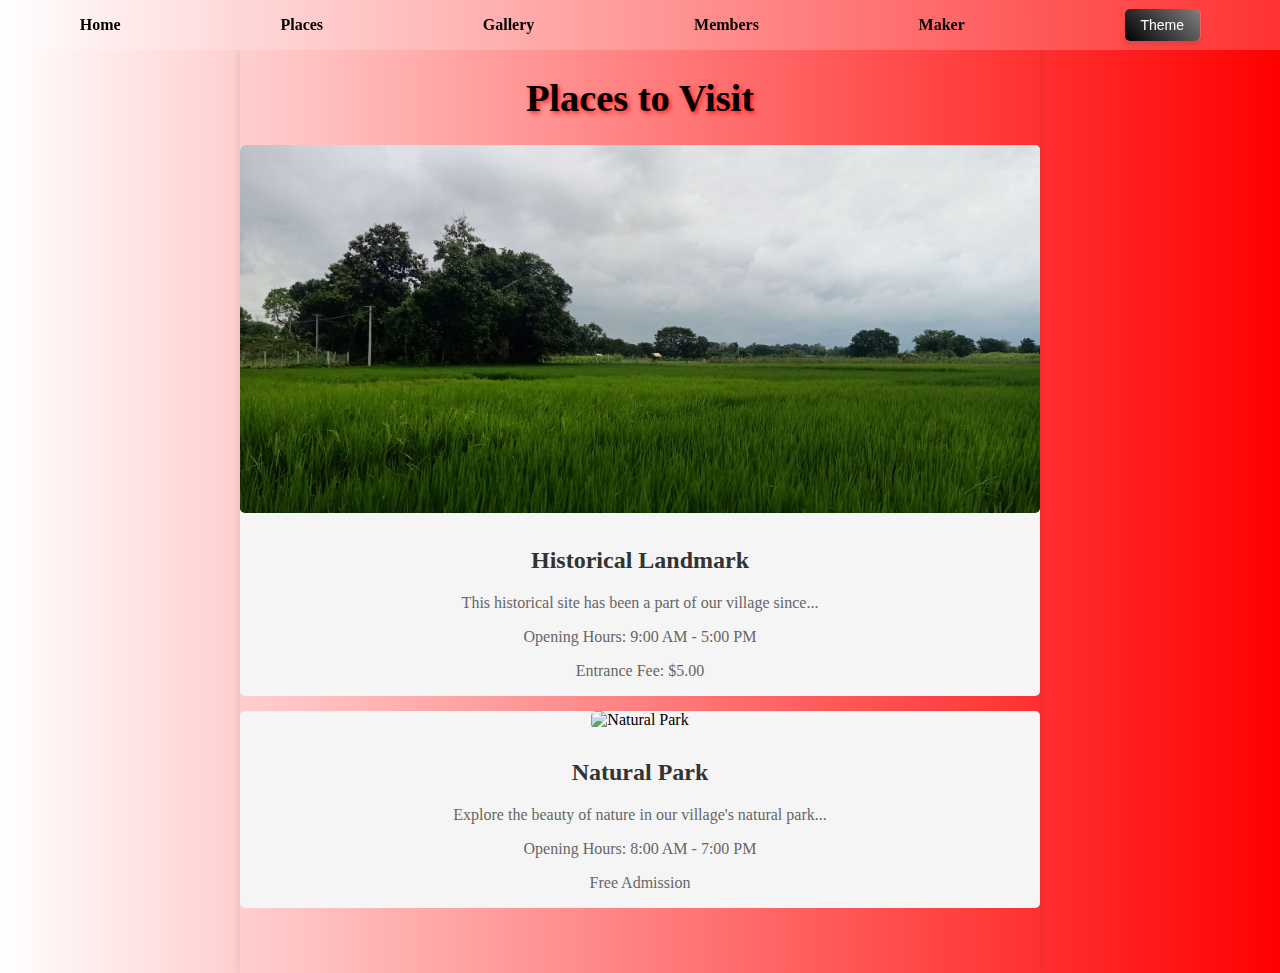
==== attractions.html @ 7227f58a "members" ====
<!DOCTYPE html>
<html lang="en">
  <head>
    <meta charset="UTF-8" />
    <meta name="viewport" content="width=device-width, initial-scale=1.0" />
    <title>Document</title>
    <link rel="stylesheet" href="common.css" />
    <link rel="stylesheet" href="darkmode.css" />
    <script src="index.js"></script>
    <style>
      section {
        max-width: 800px;
        margin: 0px auto;
        box-shadow: 0 0 10px rgba(0, 0, 0, 0.1);
        background: transparent;
        padding: 50px 0;
        text-align: center;
      }
      h1 {
        font-weight: bold;
        font-size: 2.4rem;
        color: black;
        text-shadow: 2px 2px 4px rgba(255, 0, 0, 0.8);
       
      }
      .attraction {
        /* margin-bottom: 20px;
            padding: 10px;
            border: 1px solid #ddd;
            border-radius: 5px;
            background-color: #fff; */

        border-radius: 5px;
        overflow: hidden;
        margin: 0px auto 15px;
        background: whitesmoke;
      }

      h2 {
        color: #333;
      }

      p {
        color: #666;
      }

      img {
        max-width: 100%;
        height: auto;
        border-radius: 5px;
        margin-bottom: 10px;
      }
    </style>
  </head>
  <body>
    <div class="container" id="home">
      <nav class="navbar">
        <ul>
          <li><a href="index.html">Home</a></li>
          <li><a href="#places">Places</a></li>
          <li><a href="gallery.html">Gallery</a></li>
          <li><a href="members.html">Members</a></li>
          <li><a href="contact.html">Maker</a></li>
          <li><button id="dark-mode-btn">Theme</button></li>
          <!-- <li><a href="#education">Education</a></li> -->
        </ul>
      </nav>
      <section class="placestovisit" id="places">
        <h1>Places to Visit</h1>
        <div class="attraction">
         
          <img src="./resources/Image1.jpg" alt="Historical Landmark" />
          <h2>Historical Landmark</h2>
          <p>This historical site has been a part of our village since...</p>
          <p>Opening Hours: 9:00 AM - 5:00 PM</p>
          <p>Entrance Fee: $5.00</p>
          <!-- Add more details as needed -->
        </div>

        <div class="attraction">
          <img src="./resources/Image2.jpg" alt="Natural Park" />
          <h2>Natural Park</h2>
          <p>Explore the beauty of nature in our village's natural park...</p>
          <p>Opening Hours: 8:00 AM - 7:00 PM</p>
          <p>Free Admission</p>
          <!-- Add more details as needed -->
        </div>

        <!-- Add more attractions as needed -->
      </section>
    </div>
  </body>
</html>
---- common.css ----
html{
  scroll-behavior: smooth;
}

body {
  margin: 0;
  padding: 0;
  background: linear-gradient(45deg, red, white);
  box-sizing: border-box;
  overflow: auto; /* Remove default margin and padding and hide overflow */
}

.container {
  width: 100vw;
  min-height: 100vh;
  background: linear-gradient(to left, white, red);
  background-size: 200% 100%;
}

.container:hover {
  background: linear-gradient(to right, white, red);
}

/* Common styles for the navbar */
.navbar {
  background-color: rgba(255, 255, 255, 0.2);
  backdrop-filter: blur(10px);
  position: fixed;
  top: 0;
  left: 0;
  width: 100%;
  z-index: 1000;
}

ul {
  list-style: none;
  margin: 0;
  padding: 0;
  display: flex;
  justify-content: space-around;
  align-items: center;
  height: 50px;
}

li {
  margin: 0;
}

a {
  text-decoration: none;
  color: #000000;
  font-weight: bold;
  font-size: 16px;
  transition: color 0.3s ease;
}

a:hover {
  color: #fc2a05;
}


/* Responsive styles */
@media screen and (max-width: 768px) {
  a {
    font-size: 12px; 
  }
}

footer {
  background-color: #8b0000; 
  color: white;
  text-align: center;
  padding: 20px;
}

.contact-links {
  margin-top: 20px;
}

.contact-links a {
  color: white;
  margin: 0 10px;
  text-decoration: none;
}
---- darkmode.css ----
#dark-mode-btn {
  cursor: pointer;
  background: linear-gradient(45deg, black, grey);
  border: none;
  padding: 8px 16px;
  border-radius: 5px;
  font-size: 14px;
  color: #fff;
  transition: background 0.3s ease;
  backdrop-filter: blur(10px);
  box-shadow: 0 4px 6px rgba(0, 0, 0, 0.1);
}
@media screen and (max-width: 768px) {
  #dark-mode-btn {
    padding: 6px 12px;
    font-size: 10px;
  }
}

#dark-mode-btn:hover {
  background: linear-gradient(45deg, grey, black);
}

body.dark-mode {
  background: linear-gradient(to right, black, grey);
}

body.dark-mode .container {
  background: linear-gradient(to right, black, grey);
  color: #fff;
}
body.dark-mode .container:hover {
  background: linear-gradient(to left, black, grey);
  color: #fff;
}

body.dark-mode .navbar a {
  color: white;
}
body.dark-mode .navbar a:hover {
  color: red;
}
body.dark-mode #dark-mode-btn {
  background: linear-gradient(45deg, red, white);
  color: black;
}
body.dark-mode #dark-mode-btn:hover {
  background: linear-gradient(45deg, white, red);
  color: black;
}

body.dark-mode .site-header {
  background: linear-gradient(to right, black, grey);
  color: #fff;
}
body.dark-mode .site-header:hover {
  background: linear-gradient(to left, black, grey);
  color: #fff;
}

body.dark-mode .About {
  background: linear-gradient(45deg, black, grey);
  /* color: #fff; */
}
body.dark-mode .About h2 {
  color: #fff;
  text-shadow: 2px 2px 4px rgba(255, 255, 255, 0.8);
}
body.dark-mode .About p {
  color: #fff;
}




body.dark-mode .placestovisit h1 {
  color: black;
  text-shadow: 2px 2px 4px rgba(255, 255, 255, 0.877);
}



body.dark-mode .services-section {
  background: linear-gradient(45deg, black, grey);
  color: #fff;
 
}
body.dark-mode .services-section h2{
  text-shadow: 3px 3px 4px rgba(255, 255, 255, 0.8);
}

body.dark-mode .important-members-section {
  background: linear-gradient(45deg, grey, black);
  color: #fff;
}
body.dark-mode .important-members-section h2 {
  color: black;
  text-shadow: 3px 3px 4px rgba(255, 255, 255, 0.8);
}

body.dark-mode .important-members-section p {
  color: #fff;
}
body.dark-mode .important-members-section h3 {
  color: black;
}

body.dark-mode .important-members-section:hover {
  background: linear-gradient(to left, rgb(167, 162, 162), black);
}

body.dark-mode footer {
  background-color: #252525;
  color: #fff;
}
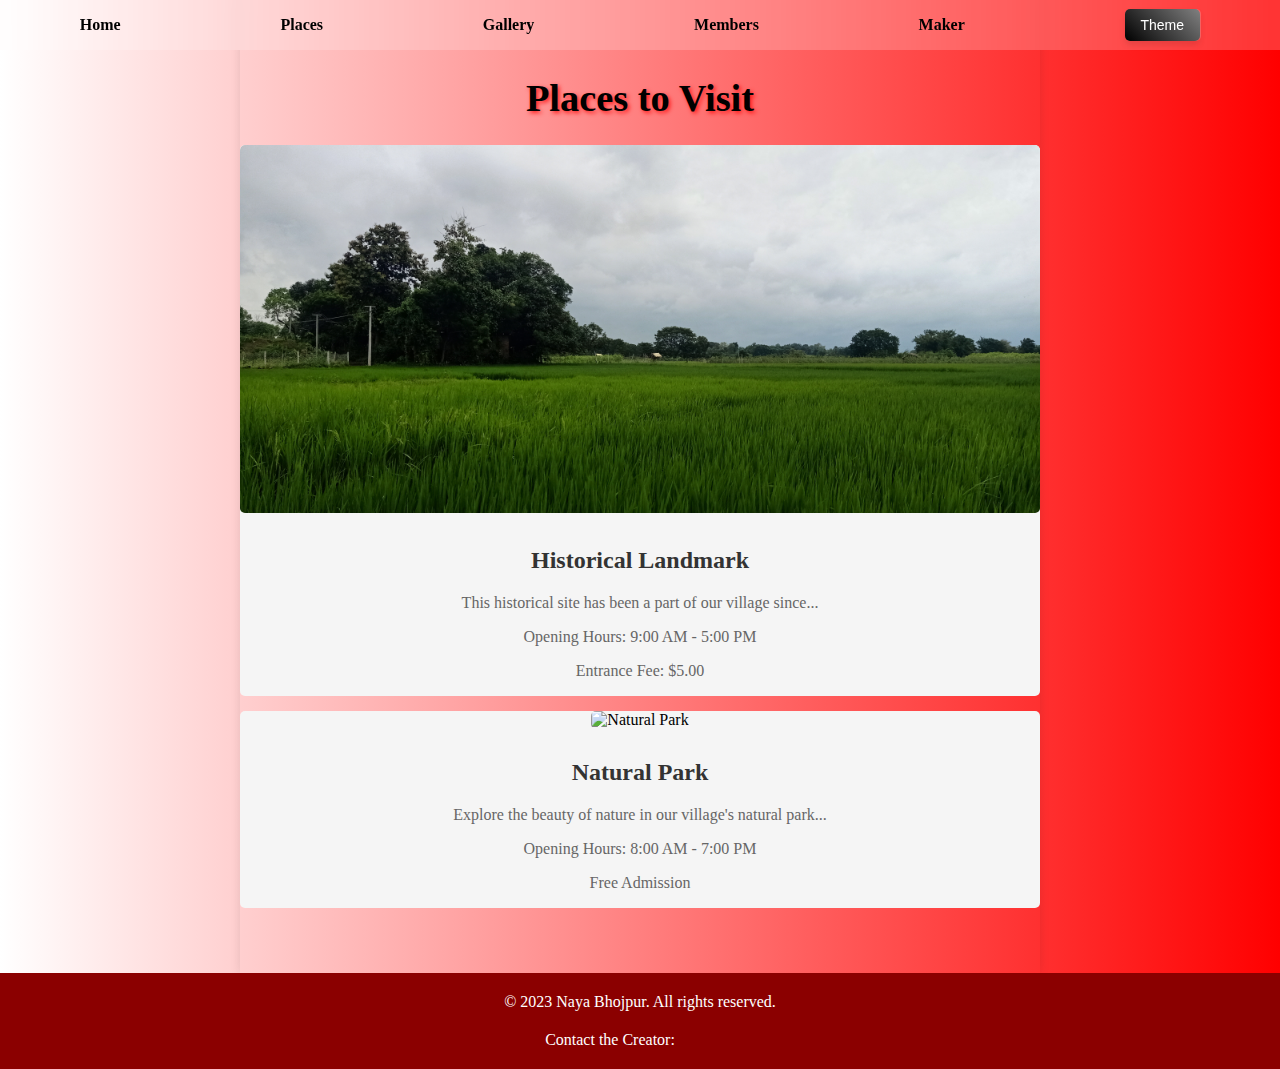
==== commit ed509afe: "footer added in attractions" ====
--- a/attractions.html
+++ b/attractions.html
@@ -6,6 +6,10 @@
     <title>Document</title>
     <link rel="stylesheet" href="common.css" />
     <link rel="stylesheet" href="darkmode.css" />
+    <script
+      src="https://kit.fontawesome.com/df03884f51.js"
+      crossorigin="anonymous"
+    ></script>
     <script src="index.js"></script>
     <style>
       section {
@@ -88,6 +92,32 @@
 
         <!-- Add more attractions as needed -->
       </section>
+    
+      <footer>
+        &copy; 2023 Naya Bhojpur. All rights reserved.
+        <div class="contact-links">
+          Contact the Creator:
+          <a
+            href="mailto:saurabhswarnakar394@gmail.com"
+            title="Email"
+            target="_blank"
+            ><i class="fa-solid fa-envelope"></i
+          ></a>
+          <a
+            href="https://www.linkedin.com/in/saurabhverma394"
+            title="LinkedIn"
+            target="_blank"
+            ><i class="fab fa-linkedin"></i
+          ></a>
+          <a
+            href="https://www.instagram.com/swarnakar.saurabh"
+            title="Instagram"
+            target="_blank"
+            ><i class="fab fa-instagram"></i
+          ></a>
+          <!-- Add more contact links as needed -->
+        </div>
+      </footer>
     </div>
   </body>
 </html>
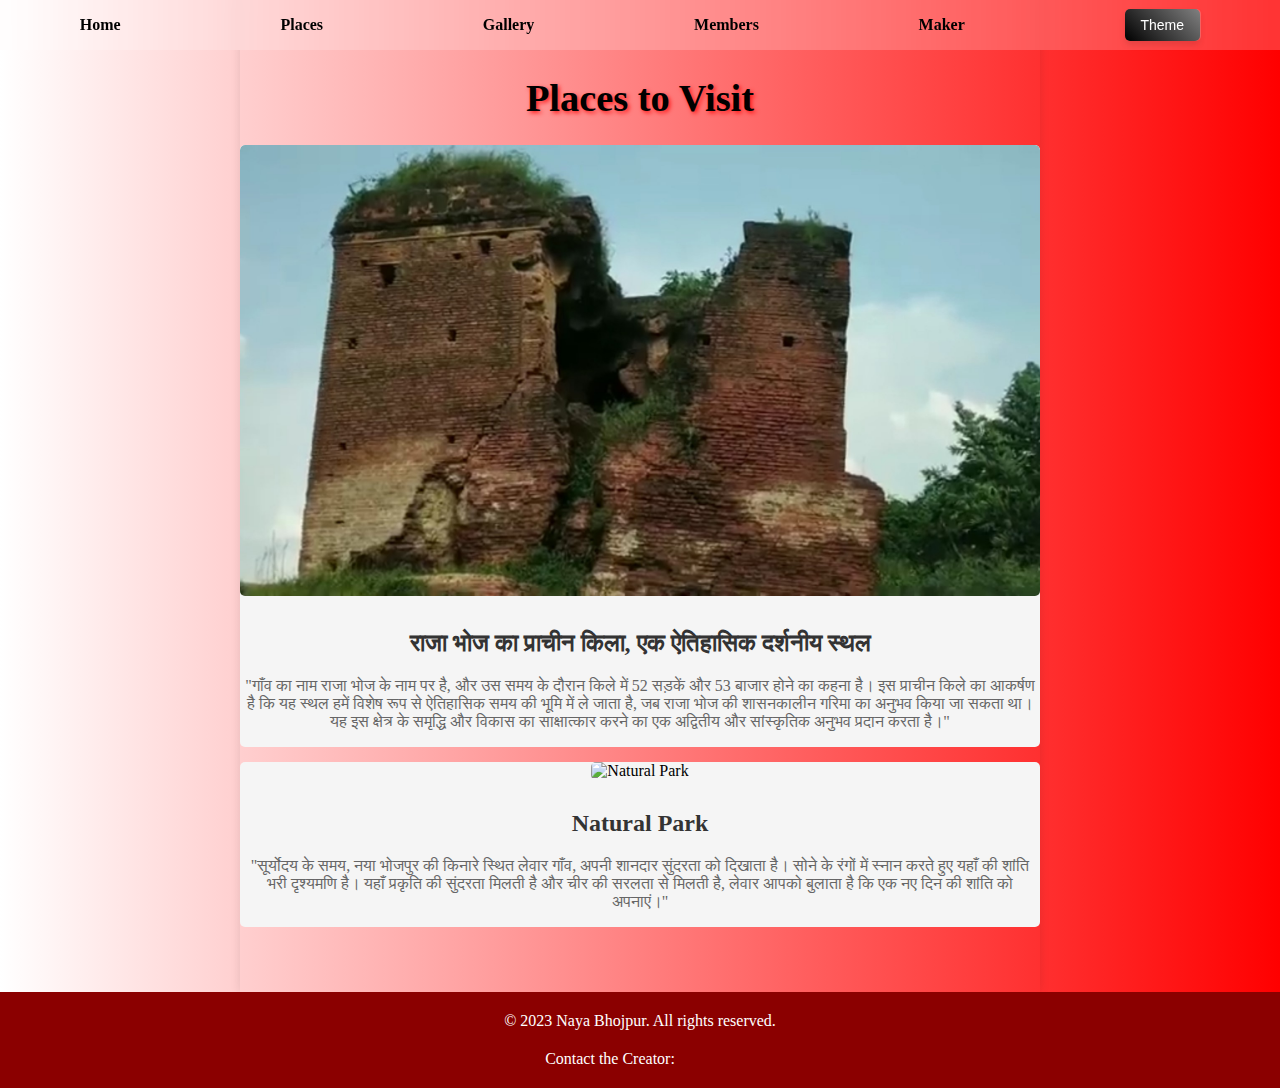
==== commit d23ab562: "details added" ====
--- a/attractions.html
+++ b/attractions.html
@@ -25,7 +25,6 @@
         font-size: 2.4rem;
         color: black;
         text-shadow: 2px 2px 4px rgba(255, 0, 0, 0.8);
-       
       }
       .attraction {
         /* margin-bottom: 20px;
@@ -72,27 +71,38 @@
       <section class="placestovisit" id="places">
         <h1>Places to Visit</h1>
         <div class="attraction">
-         
-          <img src="./resources/Image1.jpg" alt="Historical Landmark" />
-          <h2>Historical Landmark</h2>
-          <p>This historical site has been a part of our village since...</p>
-          <p>Opening Hours: 9:00 AM - 5:00 PM</p>
-          <p>Entrance Fee: $5.00</p>
+          <img src="./resources/attractions/Fort.jpg" alt="Historical Landmark" />
+          <h2>राजा भोज का प्राचीन किला, एक ऐतिहासिक दर्शनीय स्थल</h2>
+          <p>
+            "गाँव का नाम राजा भोज के नाम पर है, और उस समय के दौरान किले में 52
+            सड़कें और 53 बाजार होने का कहना है। इस प्राचीन किले का आकर्षण है कि
+            यह स्थल हमें विशेष रूप से ऐतिहासिक समय की भूमि में ले जाता है, जब
+            राजा भोज की शासनकालीन गरिमा का अनुभव किया जा सकता था। यह इस क्षेत्र
+            के समृद्धि और विकास का साक्षात्कार करने का एक अद्वितीय और सांस्कृतिक
+            अनुभव प्रदान करता है।"
+          </p>
+          <!-- <p>Opening Hours: 9:00 AM - 5:00 PM</p>
+          <p>Entrance Fee: $5.00</p> -->
           <!-- Add more details as needed -->
         </div>
 
         <div class="attraction">
           <img src="./resources/Image2.jpg" alt="Natural Park" />
           <h2>Natural Park</h2>
-          <p>Explore the beauty of nature in our village's natural park...</p>
-          <p>Opening Hours: 8:00 AM - 7:00 PM</p>
-          <p>Free Admission</p>
+          <p>
+            "सूर्योदय के समय, नया भोजपुर की किनारे स्थित लेवार गाँव, अपनी शानदार
+            सुंदरता को दिखाता है। सोने के रंगों में स्नान करते हुए यहाँ की शांति
+            भरी दृश्यमणि है। यहाँ प्रकृति की सुंदरता मिलती है और चीर की सरलता से
+            मिलती है, लेवार आपको बुलाता है कि एक नए दिन की शांति को अपनाएं।"
+          </p>
+          <!-- <p>Opening Hours: 8:00 AM - 7:00 PM</p>
+          <p>Free Admission</p> -->
           <!-- Add more details as needed -->
         </div>
 
         <!-- Add more attractions as needed -->
       </section>
-    
+
       <footer>
         &copy; 2023 Naya Bhojpur. All rights reserved.
         <div class="contact-links">
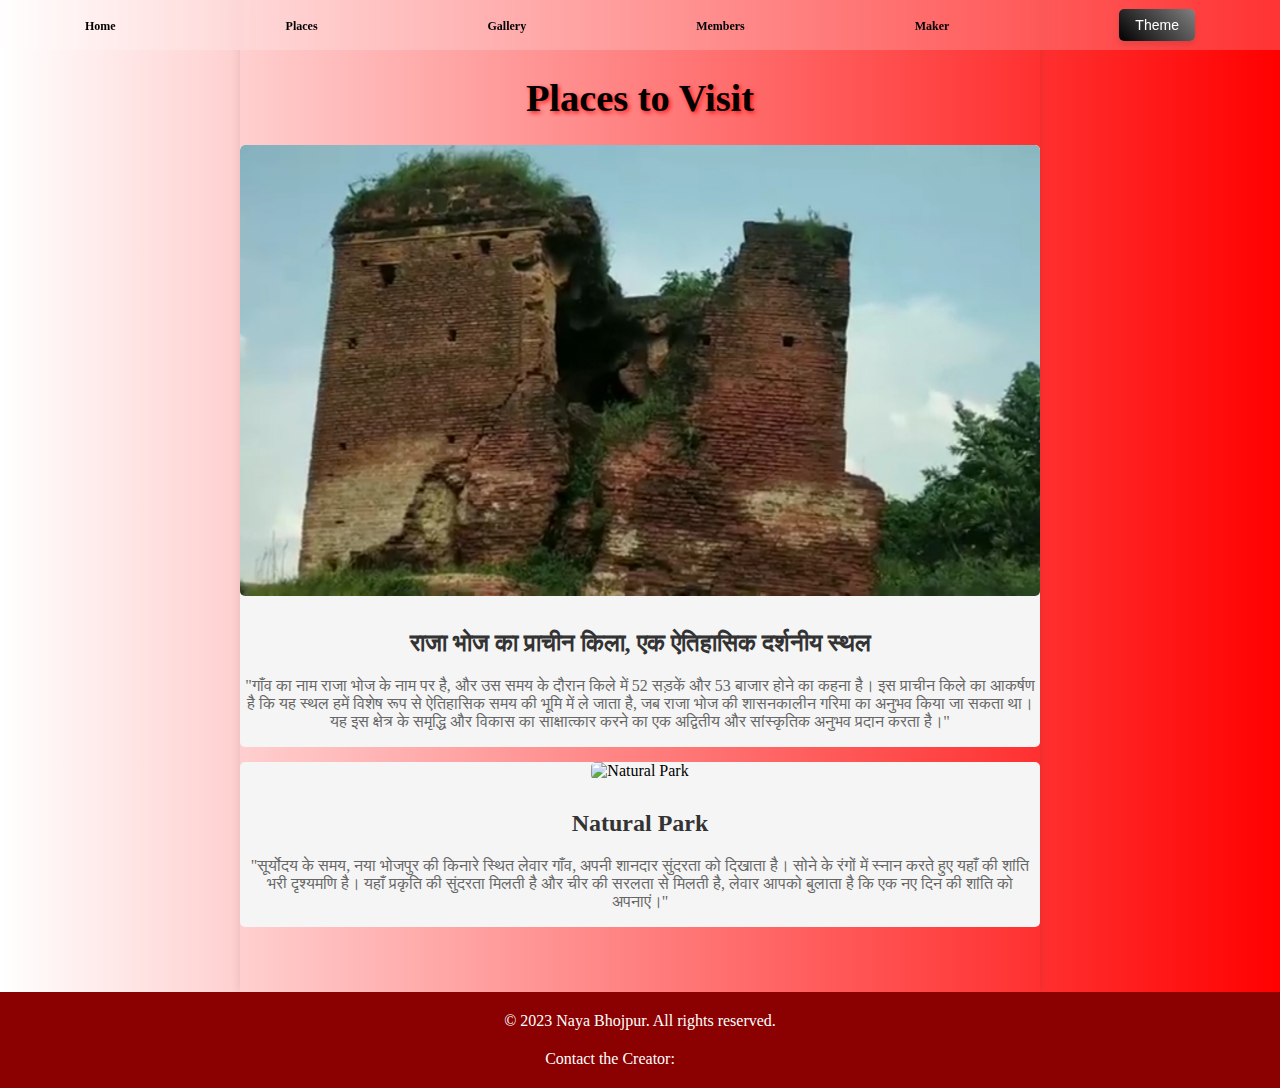
==== commit b85ffa8e: "Rollback" ====
--- a/attractions.html
+++ b/attractions.html
@@ -3,7 +3,8 @@
   <head>
     <meta charset="UTF-8" />
     <meta name="viewport" content="width=device-width, initial-scale=1.0" />
-    <title>Document</title>
+    <link rel="icon" href="./resources/favicon.ico" type="image/x-icon" />
+    <title>Places</title>
     <link rel="stylesheet" href="common.css" />
     <link rel="stylesheet" href="darkmode.css" />
     <script
@@ -68,6 +69,7 @@
           <!-- <li><a href="#education">Education</a></li> -->
         </ul>
       </nav>
+     
       <section class="placestovisit" id="places">
         <h1>Places to Visit</h1>
         <div class="attraction">
--- a/common.css
+++ b/common.css
@@ -59,12 +59,18 @@
 }
 
 
+
+
+
+
+
+
+
 /* Responsive styles */
-@media screen and (max-width: 768px) {
-  a {
+ 
+ .navbar a {
     font-size: 12px; 
   }
-}
 
 footer {
   background-color: #8b0000; 
--- a/darkmode.css
+++ b/darkmode.css
@@ -37,6 +37,7 @@
 body.dark-mode .navbar a {
   color: white;
 }
+
 body.dark-mode .navbar a:hover {
   color: red;
 }
@@ -63,14 +64,17 @@
   /* color: #fff; */
 }
 body.dark-mode .About h2 {
-  color: #fff;
+  color: black;
   text-shadow: 2px 2px 4px rgba(255, 255, 255, 0.8);
 }
 body.dark-mode .About p {
   color: #fff;
 }
 
-
+body.dark-mode #details p strong{
+  color: black;
+  text-shadow: 2px 2px 5px rgba(255, 255, 255, 0.5);
+}
 
 
 body.dark-mode .placestovisit h1 {
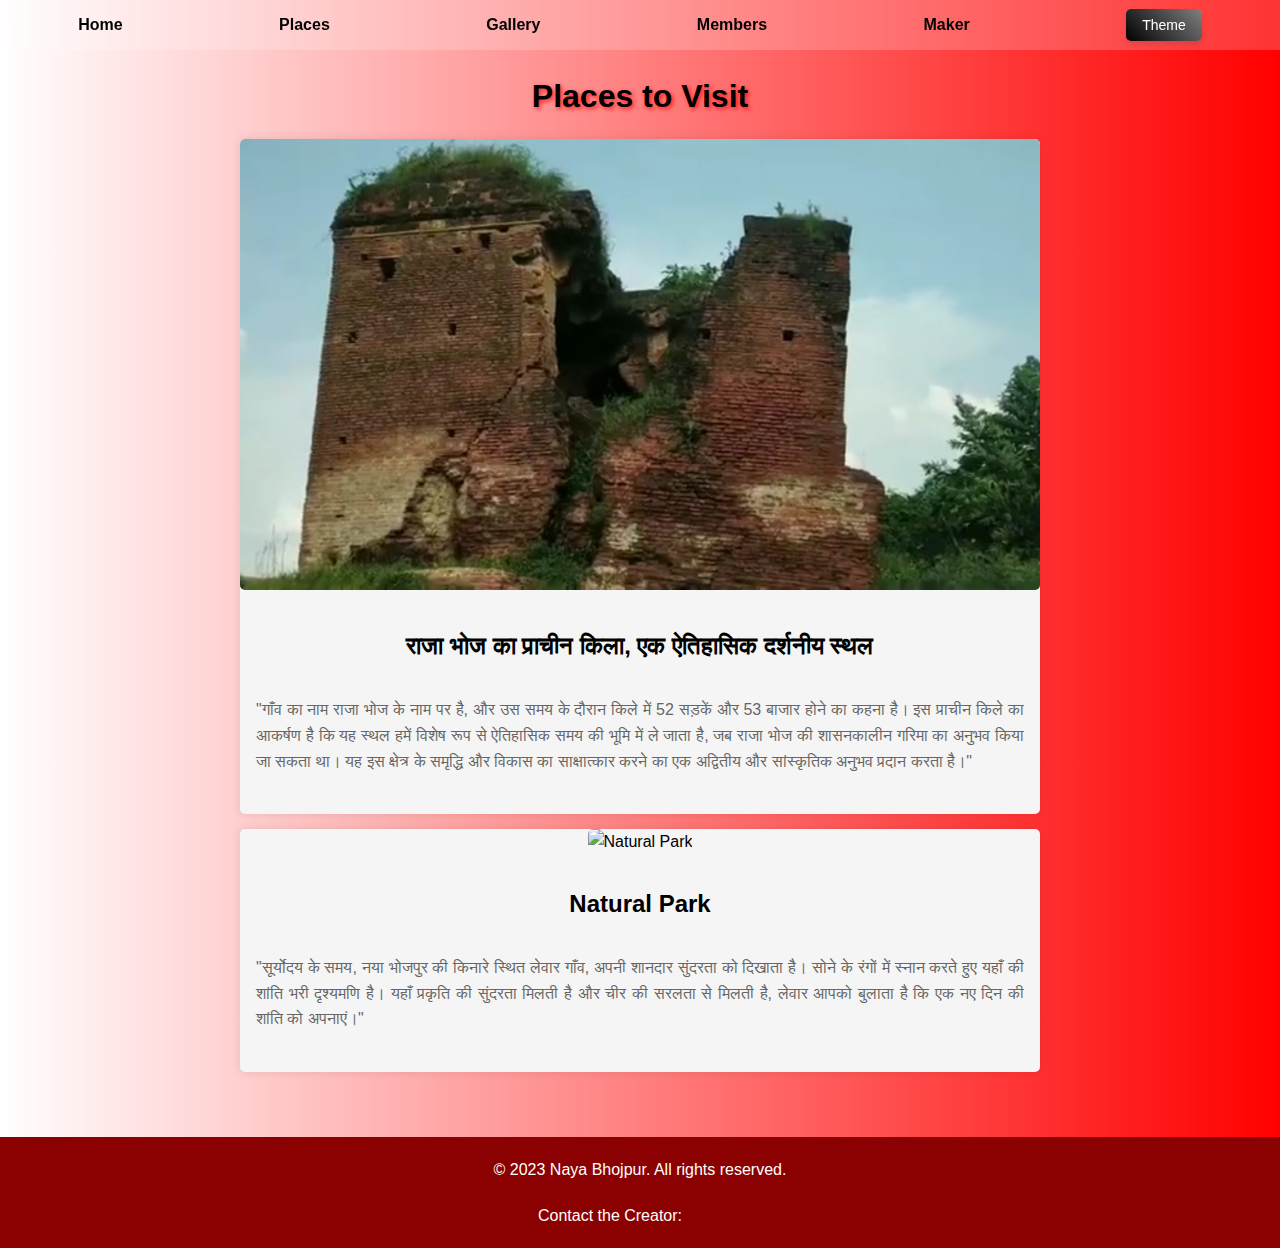
==== commit 8c335a08: "css added" ====
--- a/attractions.html
+++ b/attractions.html
@@ -16,17 +16,12 @@
       section {
         max-width: 800px;
         margin: 0px auto;
-        box-shadow: 0 0 10px rgba(0, 0, 0, 0.1);
+        
         background: transparent;
         padding: 50px 0;
         text-align: center;
       }
-      h1 {
-        font-weight: bold;
-        font-size: 2.4rem;
-        color: black;
-        text-shadow: 2px 2px 4px rgba(255, 0, 0, 0.8);
-      }
+     
       .attraction {
         /* margin-bottom: 20px;
             padding: 10px;
@@ -38,14 +33,13 @@
         overflow: hidden;
         margin: 0px auto 15px;
         background: whitesmoke;
+        box-shadow: 0 0 10px rgba(0, 0, 0, 0.1);
       }
 
-      h2 {
-        color: #333;
-      }
-
+    
       p {
         color: #666;
+        padding: 1em;
       }
 
       img {
@@ -53,6 +47,9 @@
         height: auto;
         border-radius: 5px;
         margin-bottom: 10px;
+      }
+      .attraction h2{
+        text-shadow: none;
       }
     </style>
   </head>
--- a/common.css
+++ b/common.css
@@ -1,5 +1,9 @@
-html{
+html {
   scroll-behavior: smooth;
+}
+::selection {
+  color: red;
+  background: grey;
 }
 
 body {
@@ -8,6 +12,60 @@
   background: linear-gradient(45deg, red, white);
   box-sizing: border-box;
   overflow: auto; /* Remove default margin and padding and hide overflow */
+  font-family: "Roboto", sans-serif;
+  font-size: 16px; /* Default font size for the body */
+  line-height: 1.6; /* Adjust line height for better readability */
+  /* color: #333; */
+}
+/* Make the font size responsive using media queries */
+@media only screen and (max-width: 600px) {
+  body {
+    font-size: 14px; /* Adjust font size for smaller screens */
+  }
+}
+
+/* Style for the <p> element */
+p {
+  margin-bottom: 1.5em; /* Add some spacing between paragraphs */
+  text-align: justify;
+}
+
+/* Styles for h1 and h2 elements */
+h1,
+h2 {
+  font-weight: 700; 
+  margin-bottom: 0.5em;
+}
+
+h1 {
+  font-size: 2em;
+  text-align: center;
+  color: black;
+  text-shadow: 2px 2px 4px rgba(255, 0, 0, 0.8);
+}
+.site-header h1 {
+  margin: 0;
+  font-size: 20vw;
+  background-image: url("./resources/cliptext.jpg");
+  background-clip: text;
+  -webkit-background-clip: text;
+  color: transparent;
+  cursor: default;
+  animation: moveBackground 40s linear infinite;
+}
+@keyframes moveBackground {
+  0% {
+    background-position: 100% 0%;
+  }
+  100% {
+    background-position: 0% 0%;
+  }
+}
+
+h2 {
+  font-size: 1.5em; /* Adjust font size for h2 */
+  color: black;
+  text-shadow: 2px 2px 4px rgba(255, 0, 0, 0.8);
 }
 
 .container {
@@ -50,30 +108,24 @@
   text-decoration: none;
   color: #000000;
   font-weight: bold;
-  font-size: 16px;
-  transition: color 0.3s ease;
+  /* font-size: 16px;   29 */
+  transition: all 0.3s ease;
 }
 
 a:hover {
-  color: #fc2a05;
+  color: white;
+  text-decoration: underline;
 }
 
-
-
-
-
-
-
-
-
 /* Responsive styles */
- 
- .navbar a {
-    font-size: 12px; 
+@media only screen and (max-width: 600px) {
+  .navbar a {
+    font-size: 12px;  
   }
+}
 
 footer {
-  background-color: #8b0000; 
+  background-color: #8b0000;
   color: white;
   text-align: center;
   padding: 20px;
--- a/darkmode.css
+++ b/darkmode.css
@@ -34,11 +34,11 @@
   color: #fff;
 }
 
-body.dark-mode .navbar a {
+body.dark-mode  a {
   color: white;
 }
 
-body.dark-mode .navbar a:hover {
+body.dark-mode  a:hover {
   color: red;
 }
 body.dark-mode #dark-mode-btn {
@@ -63,13 +63,22 @@
   background: linear-gradient(45deg, black, grey);
   /* color: #fff; */
 }
-body.dark-mode .About h2 {
+
+
+body.dark-mode  h1 {
+  color: black;
+  text-shadow: 2px 2px 4px rgba(255, 255, 255, 0.877);
+}
+
+
+body.dark-mode  h2 {
   color: black;
   text-shadow: 2px 2px 4px rgba(255, 255, 255, 0.8);
 }
-body.dark-mode .About p {
+body.dark-mode  p {
   color: #fff;
 }
+
 
 body.dark-mode #details p strong{
   color: black;
@@ -77,11 +86,10 @@
 }
 
 
-body.dark-mode .placestovisit h1 {
-  color: black;
-  text-shadow: 2px 2px 4px rgba(255, 255, 255, 0.877);
+
+body.dark-mode .attraction{
+  background: linear-gradient(white, grey) ;
 }
-
 
 
 body.dark-mode .services-section {
@@ -89,23 +97,15 @@
   color: #fff;
  
 }
-body.dark-mode .services-section h2{
-  text-shadow: 3px 3px 4px rgba(255, 255, 255, 0.8);
-}
 
 body.dark-mode .important-members-section {
   background: linear-gradient(45deg, grey, black);
   color: #fff;
 }
-body.dark-mode .important-members-section h2 {
-  color: black;
-  text-shadow: 3px 3px 4px rgba(255, 255, 255, 0.8);
-}
 
-body.dark-mode .important-members-section p {
-  color: #fff;
-}
-body.dark-mode .important-members-section h3 {
+
+
+body.dark-mode h3 {
   color: black;
 }
 
